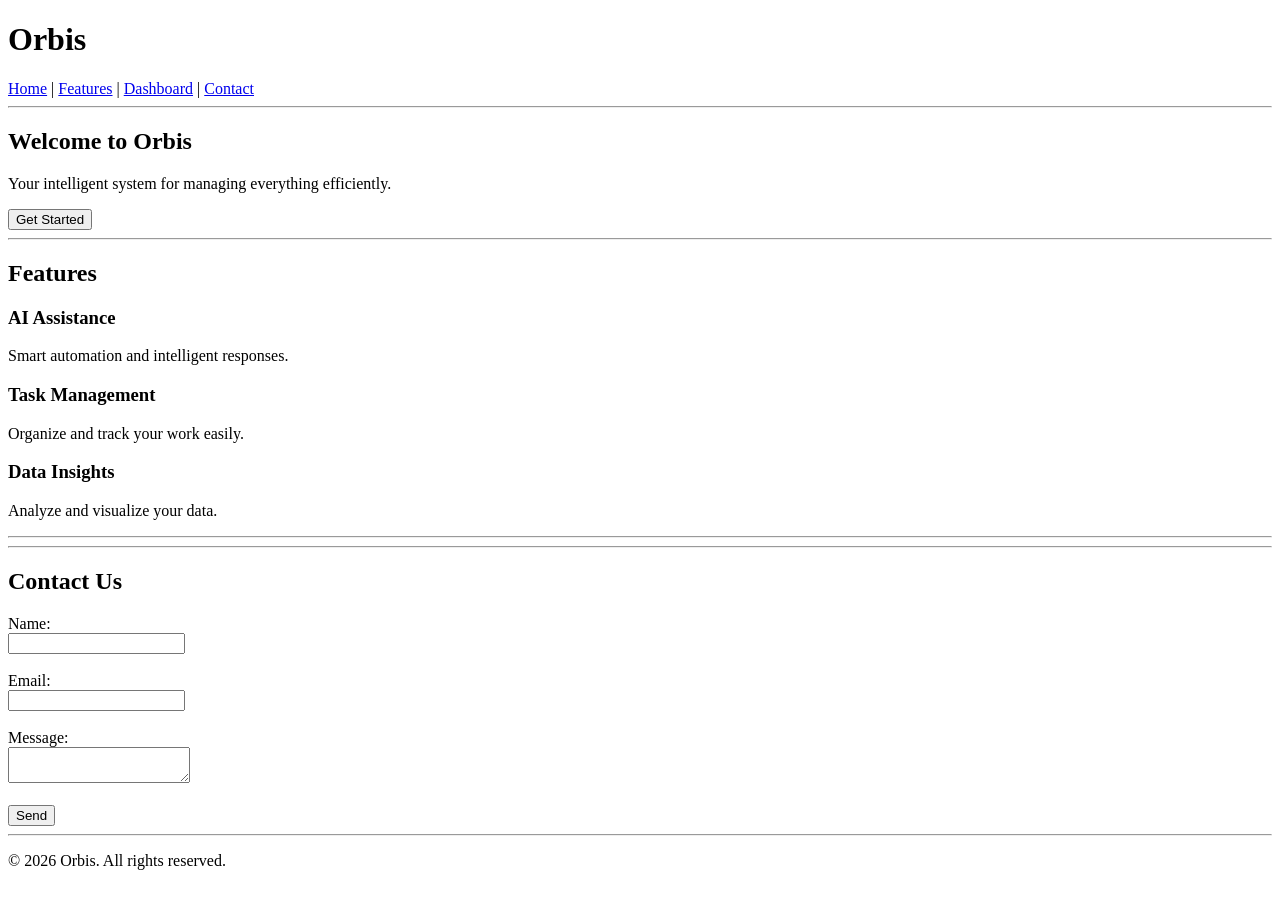
==== index.html @ 8f3bd118 "Initial commit" ====
<!DOCTYPE html>
<html lang="en">
<head>
    <meta charset="UTF-8">
    <meta name="viewport" content="width=device-width, initial-scale=1.0">
    <title>Orbis App</title>
</head>
<body>

    <!-- Header -->
    <header>
        <h1>Orbis</h1>
        <nav>
            <a href="#">Home</a> |
            <a href="#">Features</a> |
            <a href="#">Dashboard</a> |
            <a href="#">Contact</a>
        </nav>
    </header>

    <hr>

    <!-- Main Section -->
    <main>

        <!-- Hero Section -->
        <section>
            <h2>Welcome to Orbis</h2>
            <p>Your intelligent system for managing everything efficiently.</p>
            <button>Get Started</button>
        </section>

        <hr>

        <!-- Features Section -->
        <section>
            <h2>Features</h2>

            <article>
                <h3>AI Assistance</h3>
                <p>Smart automation and intelligent responses.</p>
            </article>

            <article>
                <h3>Task Management</h3>
                <p>Organize and track your work easily.</p>
            </article>

            <article>
                <h3>Data Insights</h3>
                <p>Analyze and visualize your data.</p>
            </article>

        </section>

        <hr>


        <hr>

        <!-- Contact Section -->
        <section>
            <h2>Contact Us</h2>

            <form>
                <label>Name:</label><br>
                <input type="text" name="name"><br><br>

                <label>Email:</label><br>
                <input type="email" name="email"><br><br>

                <label>Message:</label><br>
                <textarea name="message"></textarea><br><br>

                <button type="submit">Send</button>
            </form>
        </section>

    </main>

    <hr>

    
    <footer>
        <p>&copy; 2026 Orbis. All rights reserved.</p>
    </footer>

</body>
</html>
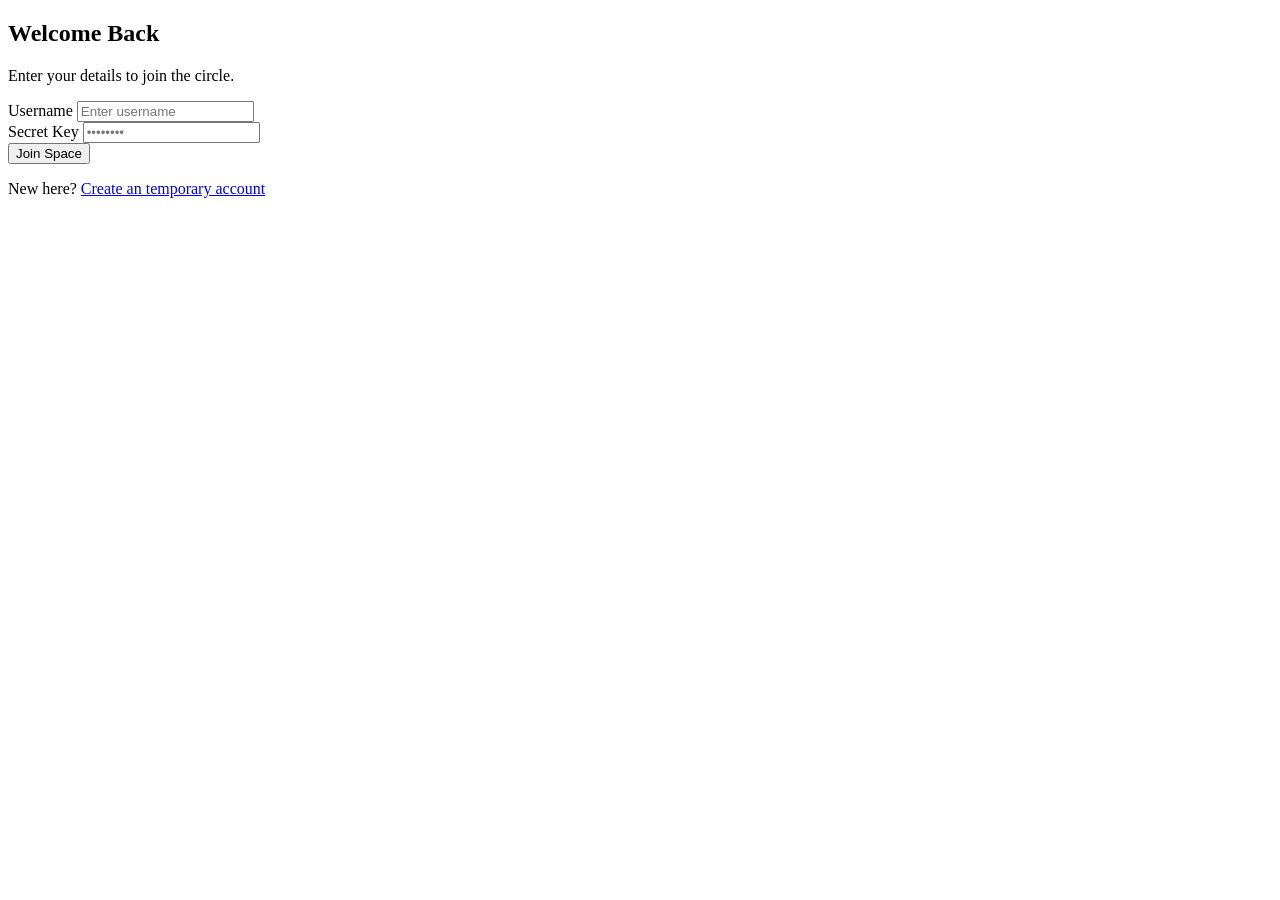
==== commit 6e0a1c03: "Revamp index.html for Live Circles prototype" ====
--- a/index.html
+++ b/index.html
@@ -3,87 +3,79 @@
 <head>
     <meta charset="UTF-8">
     <meta name="viewport" content="width=device-width, initial-scale=1.0">
-    <title>Orbis App</title>
+    <title>Live Circles | Prototype</title>
+   <link rel="stylesheet" href="main1.css">
 </head>
 <body>
 
-    <!-- Header -->
-    <header>
-        <h1>Orbis</h1>
-        <nav>
-            <a href="#">Home</a> |
-            <a href="#">Features</a> |
-            <a href="#">Dashboard</a> |
-            <a href="#">Contact</a>
-        </nav>
-    </header>
+    <div id="auth-container">
+    <div class="auth-card" id="login-card">
+        <h2>Welcome Back</h2>
+        <p class="subtitle">Enter your details to join the circle.</p>
+        
+        <form id="login-form">
+            <div class="input-group">
+                <label>Username</label>
+                <input type="text" id="login-username" placeholder="Enter username" required>
+            </div>
+            
+            <div class="input-group">
+                <label>Secret Key</label>
+                <input type="password" id="login-password" placeholder="••••••••" required>
+            </div>
 
-    <hr>
+            <button type="submit" class="btn-primary">Join Space</button>
+        </form>
+        
+        <p class="switch-text">New here? <a href="#" onclick="toggleAuth('register')">Create an temporary account</a></p>
+    </div>
 
-    <!-- Main Section -->
-    <main>
+    <div class="auth-card" id="register-card" style="display: none;">
+        <h2>Create Account</h2>
+        <p class="subtitle">Set up a temporary identity.</p>
+        
+        <form id="register-form">
+    <div class="input-group">
+        <label>Choose Username</label>
+        <input type="text" id="reg-username" placeholder="Pick a username" required>
+    </div>
+    
+    <div class="input-group">
+        <label>Create Secret Key</label>
+        <input type="password" id="reg-password" placeholder="Make it hard" required>
+    </div>
 
-        <!-- Hero Section -->
-        <section>
-            <h2>Welcome to Orbis</h2>
-            <p>Your intelligent system for managing everything efficiently.</p>
-            <button>Get Started</button>
-        </section>
+    <div class="avatar-section-title">Select Avatar</div>
+    <div class="avatar-grid">
+        <div class="avatar-option" data-avatar="🦊">🦊</div>
+        <div class="avatar-option" data-avatar="🐸">🐸</div>
+        <div class="avatar-option" data-avatar="🤖">🤖</div>
+        <div class="avatar-option" data-avatar="🐈">🐈</div>
+        <div class="avatar-option" data-avatar="🐿️">🐿️</div>
+        <div class="avatar-option" data-avatar="🦚">🦚</div>
+        <div class="avatar-option" data-avatar="🐍">🐍</div>
+        <div class="avatar-option" data-avatar="☃️">☃️</div>
+    </div>
 
-        <hr>
+    <button type="submit" class="btn-primary">Generate Identity</button>
+</form>
+        
+        <p class="switch-text">Already have a key? <a href="#" onclick="toggleAuth('login')">Back to login</a></p>
+    </div>
+</div>
+<script>
+        // This function handles swapping between login and register cards
+        function toggleAuth(view) {
+            const loginCard = document.getElementById('login-card');
+            const registerCard = document.getElementById('register-card');
 
-        <!-- Features Section -->
-        <section>
-            <h2>Features</h2>
-
-            <article>
-                <h3>AI Assistance</h3>
-                <p>Smart automation and intelligent responses.</p>
-            </article>
-
-            <article>
-                <h3>Task Management</h3>
-                <p>Organize and track your work easily.</p>
-            </article>
-
-            <article>
-                <h3>Data Insights</h3>
-                <p>Analyze and visualize your data.</p>
-            </article>
-
-        </section>
-
-        <hr>
-
-
-        <hr>
-
-        <!-- Contact Section -->
-        <section>
-            <h2>Contact Us</h2>
-
-            <form>
-                <label>Name:</label><br>
-                <input type="text" name="name"><br><br>
-
-                <label>Email:</label><br>
-                <input type="email" name="email"><br><br>
-
-                <label>Message:</label><br>
-                <textarea name="message"></textarea><br><br>
-
-                <button type="submit">Send</button>
-            </form>
-        </section>
-
-    </main>
-
-    <hr>
-
-    
-    <footer>
-        <p>&copy; 2026 Orbis. All rights reserved.</p>
-    </footer>
-
+            if (view === 'register') {
+                loginCard.style.display = 'none';
+                registerCard.style.display = 'block';
+            } else {
+                loginCard.style.display = 'block';
+                registerCard.style.display = 'none';
+            }
+        }
+    </script>
 </body>
-</html>
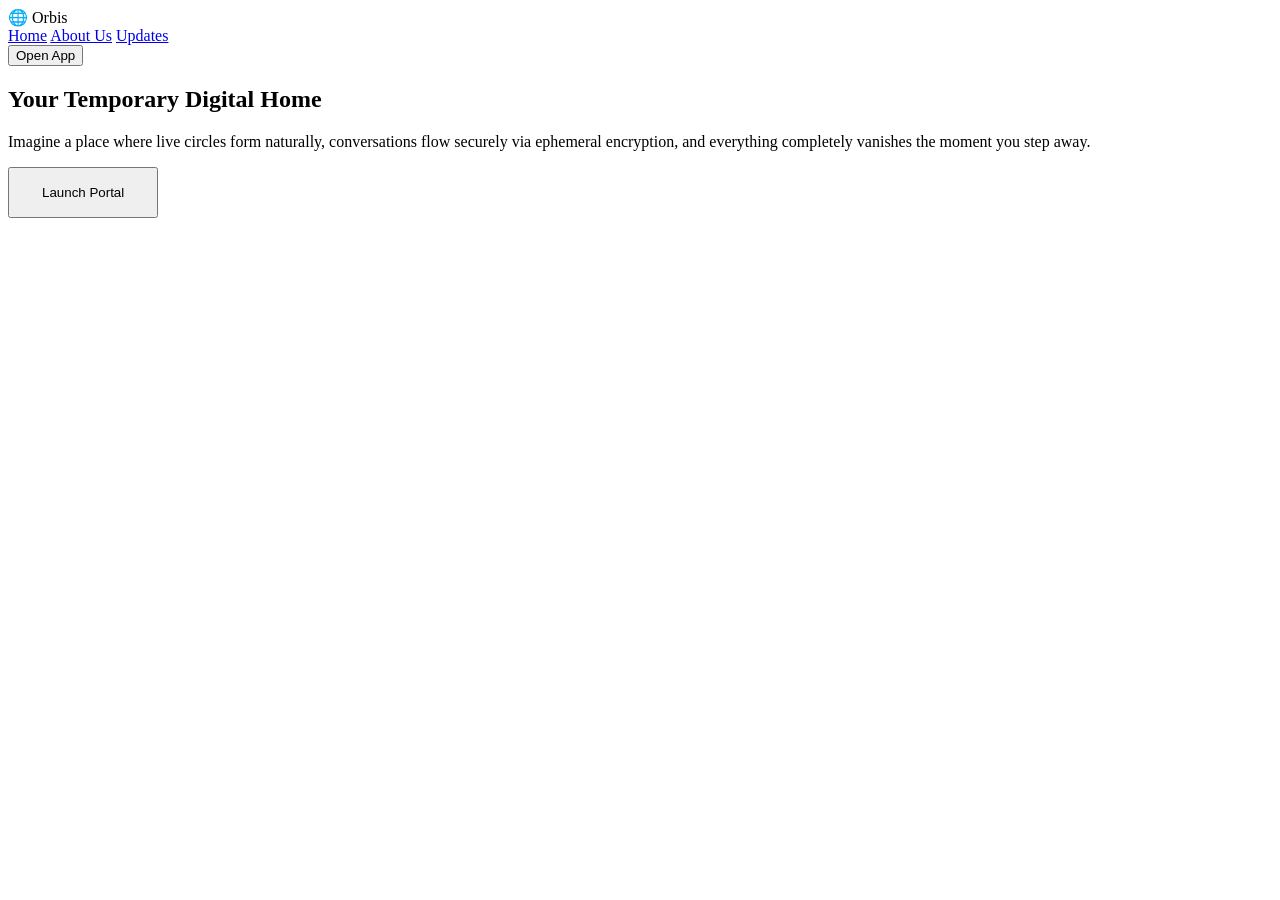
==== commit 09257b34: "Enhance header and navigation structure in index.html Updated the title and added navigation element" ====
--- a/index.html
+++ b/index.html
@@ -4,67 +4,112 @@
     <meta charset="UTF-8">
     <meta name="viewport" content="width=device-width, initial-scale=1.0">
     <title>Live Circles | Prototype</title>
-   <link rel="stylesheet" href="main1.css">
+    <link rel="stylesheet" href="main1.css">
 </head>
 <body>
 
-    <div id="auth-container">
-    <div class="auth-card" id="login-card">
-        <h2>Welcome Back</h2>
-        <p class="subtitle">Enter your details to join the circle.</p>
-        
-        <form id="login-form">
-            <div class="input-group">
-                <label>Username</label>
-                <input type="text" id="login-username" placeholder="Enter username" required>
+    <header class="main-header">
+         <div class="logo" onclick="showPage('home')">🌐 Orbis</div>
+         <nav class="nav-links">
+             <a href="#" onclick="showPage('home')">Home</a>
+              <a href="#" onclick="showPage('about')">About Us</a>
+             <a href="#" onclick="showPage('updates')">Updates</a>
+         </nav>
+         <button class="btn-nav-auth" onclick="showPage('auth')">Open App</button>
+    </header>
+
+    <main class="content-wrapper">
+
+        <section id="page-home" class="web-page">
+            <h1 class="hero-title">Your Temporary Digital Home</h1>
+            <p class="hero-subtitle">Imagine a place where live circles form naturally, conversations flow securely via ephemeral encryption, and everything completely vanishes the moment you step away.</p>
+            <div class="hero-cta-group">
+                <button class="btn-primary" onclick="showPage('auth')" style="width: auto; padding: 16px 32px;">Launch Portal</button>
             </div>
-            
-            <div class="input-group">
-                <label>Secret Key</label>
-                <input type="password" id="login-password" placeholder="••••••••" required>
+        </section>
+
+        <section id="page-about" class="web-page" style="display: none;">
+            <h2>Who We Are</h2>
+            <p class="page-text">We are an anomaly project building a space free from digital tracking footprints. LiveCircles maps real-time user presences dynamically using decentralized logic. No permanent logs, no tracking telemetry, total zero-retention architecture.</p>
+        </section>
+
+        <section id="page-updates" class="web-page" style="display: none;">
+            <h2>Updates</h2>
+            <p class="page-text" style="color: var(--text-dim);">Future roadmap modifications will appear here.</p>
+        </section>
+
+        <section id="page-auth" class="web-page" style="display: none;">
+            <div id="auth-container">
+                
+                <div class="auth-card" id="login-card">
+                    <h2>Welcome Back</h2>
+                    <p class="subtitle">Enter your details to join the circle.</p>
+                    
+                    <form id="login-form" onsubmit="handleAuthSubmit(event, 'login')">
+                        <div class="input-group">
+                            <label>Username</label>
+                            <input type="text" id="login-username" placeholder="Enter username" required>
+                        </div>
+                        
+                        <div class="input-group">
+                            <label>Secret Key</label>
+                            <input type="password" id="login-password" placeholder="••••••••" required>
+                        </div>
+
+                        <button type="submit" class="btn-primary">Join Space</button>
+                    </form>
+                    
+                    <p class="switch-text">New here? <a href="#" onclick="toggleAuth('register')">Create an ephemeral account</a></p>
+                </div>
+
+                <div class="auth-card" id="register-card" style="display: none;">
+                    <h2>Create Account</h2>
+                    <p class="subtitle">Set up a temporary identity.</p>
+                    
+                    <form id="register-form" onsubmit="handleAuthSubmit(event, 'register')">
+                        <div class="input-group">
+                            <label>Choose Username</label>
+                            <input type="text" id="reg-username" placeholder="Pick a handle" required>
+                        </div>
+                        
+                        <div class="input-group">
+                            <label>Create Secret Key</label>
+                            <input type="password" id="reg-password" placeholder="Make it strong" required>
+                        </div>
+
+                        <div class="avatar-section-title">Select Avatar</div>
+                        <div class="avatar-grid">
+                                 <div class="avatar-option" data-avatar="🦊">🦊</div>
+                                 <div class="avatar-option" data-avatar="🐸">🐸</div>
+                                 <div class="avatar-option" data-avatar="🤖">🤖</div>
+                                 <div class="avatar-option" data-avatar="🐈">🐈</div>
+                                 <div class="avatar-option" data-avatar="🐿️">🐿️</div>
+                                 <div class="avatar-option" data-avatar="🦚">🦚</div>
+                                 <div class="avatar-option" data-avatar="🐍">🐍</div>
+                                 <div class="avatar-option" data-avatar="☃️">☃️</div>
+                        </div>
+
+                        <button type="submit" class="btn-primary">Generate Identity</button>
+                    </form>
+                    
+                    <p class="switch-text">Already have a key? <a href="#" onclick="toggleAuth('login')">Back to login</a></p>
+                </div>
+
             </div>
+        </section>
 
-            <button type="submit" class="btn-primary">Join Space</button>
-        </form>
-        
-        <p class="switch-text">New here? <a href="#" onclick="toggleAuth('register')">Create an temporary account</a></p>
-    </div>
+    </main>
 
-    <div class="auth-card" id="register-card" style="display: none;">
-        <h2>Create Account</h2>
-        <p class="subtitle">Set up a temporary identity.</p>
-        
-        <form id="register-form">
-    <div class="input-group">
-        <label>Choose Username</label>
-        <input type="text" id="reg-username" placeholder="Pick a username" required>
-    </div>
-    
-    <div class="input-group">
-        <label>Create Secret Key</label>
-        <input type="password" id="reg-password" placeholder="Make it hard" required>
-    </div>
+    <script>
+        // 1. Navigation Panel Swapping
+        function showPage(pageId) {
+            document.querySelectorAll('.web-page').forEach(page => {
+                page.style.display = 'none';
+            });
+            document.getElementById('page-' + pageId).style.display = 'flex';
+        }
 
-    <div class="avatar-section-title">Select Avatar</div>
-    <div class="avatar-grid">
-        <div class="avatar-option" data-avatar="🦊">🦊</div>
-        <div class="avatar-option" data-avatar="🐸">🐸</div>
-        <div class="avatar-option" data-avatar="🤖">🤖</div>
-        <div class="avatar-option" data-avatar="🐈">🐈</div>
-        <div class="avatar-option" data-avatar="🐿️">🐿️</div>
-        <div class="avatar-option" data-avatar="🦚">🦚</div>
-        <div class="avatar-option" data-avatar="🐍">🐍</div>
-        <div class="avatar-option" data-avatar="☃️">☃️</div>
-    </div>
-
-    <button type="submit" class="btn-primary">Generate Identity</button>
-</form>
-        
-        <p class="switch-text">Already have a key? <a href="#" onclick="toggleAuth('login')">Back to login</a></p>
-    </div>
-</div>
-<script>
-        // This function handles swapping between login and register cards
+        // 2. Auth Subcard Swapping (Login vs Register)
         function toggleAuth(view) {
             const loginCard = document.getElementById('login-card');
             const registerCard = document.getElementById('register-card');
@@ -77,5 +122,35 @@
                 registerCard.style.display = 'none';
             }
         }
+
+        // 3. Interactive Avatar Selection Selector
+        const avatarOptions = document.querySelectorAll('.avatar-option');
+        let chosenAvatar = null;
+
+        avatarOptions.forEach(option => {
+            option.addEventListener('click', () => {
+                avatarOptions.forEach(opt => opt.classList.remove('active'));
+                option.classList.add('active');
+                chosenAvatar = option.getAttribute('data-avatar');
+                console.log("Selected Avatar:", chosenAvatar);
+            });
+        });
+
+        // 4. Form Action Execution (Fix for your buttons!)
+        function handleAuthSubmit(event, mode) {
+            event.preventDefault(); // Prevents page refresh breakdown
+            
+            if (mode === 'register' && !chosenAvatar) {
+                alert("Please select an avatar entity before entering!");
+                return;
+            }
+
+            const username = mode === 'register' 
+                ? document.getElementById('reg-username').value 
+                : document.getElementById('login-username').value;
+
+            alert(`Identity Confirmed: Welcome ${username || 'Agent'}. Next step will launch your interactive circle layout map!`);
+        }
     </script>
 </body>
+</html>
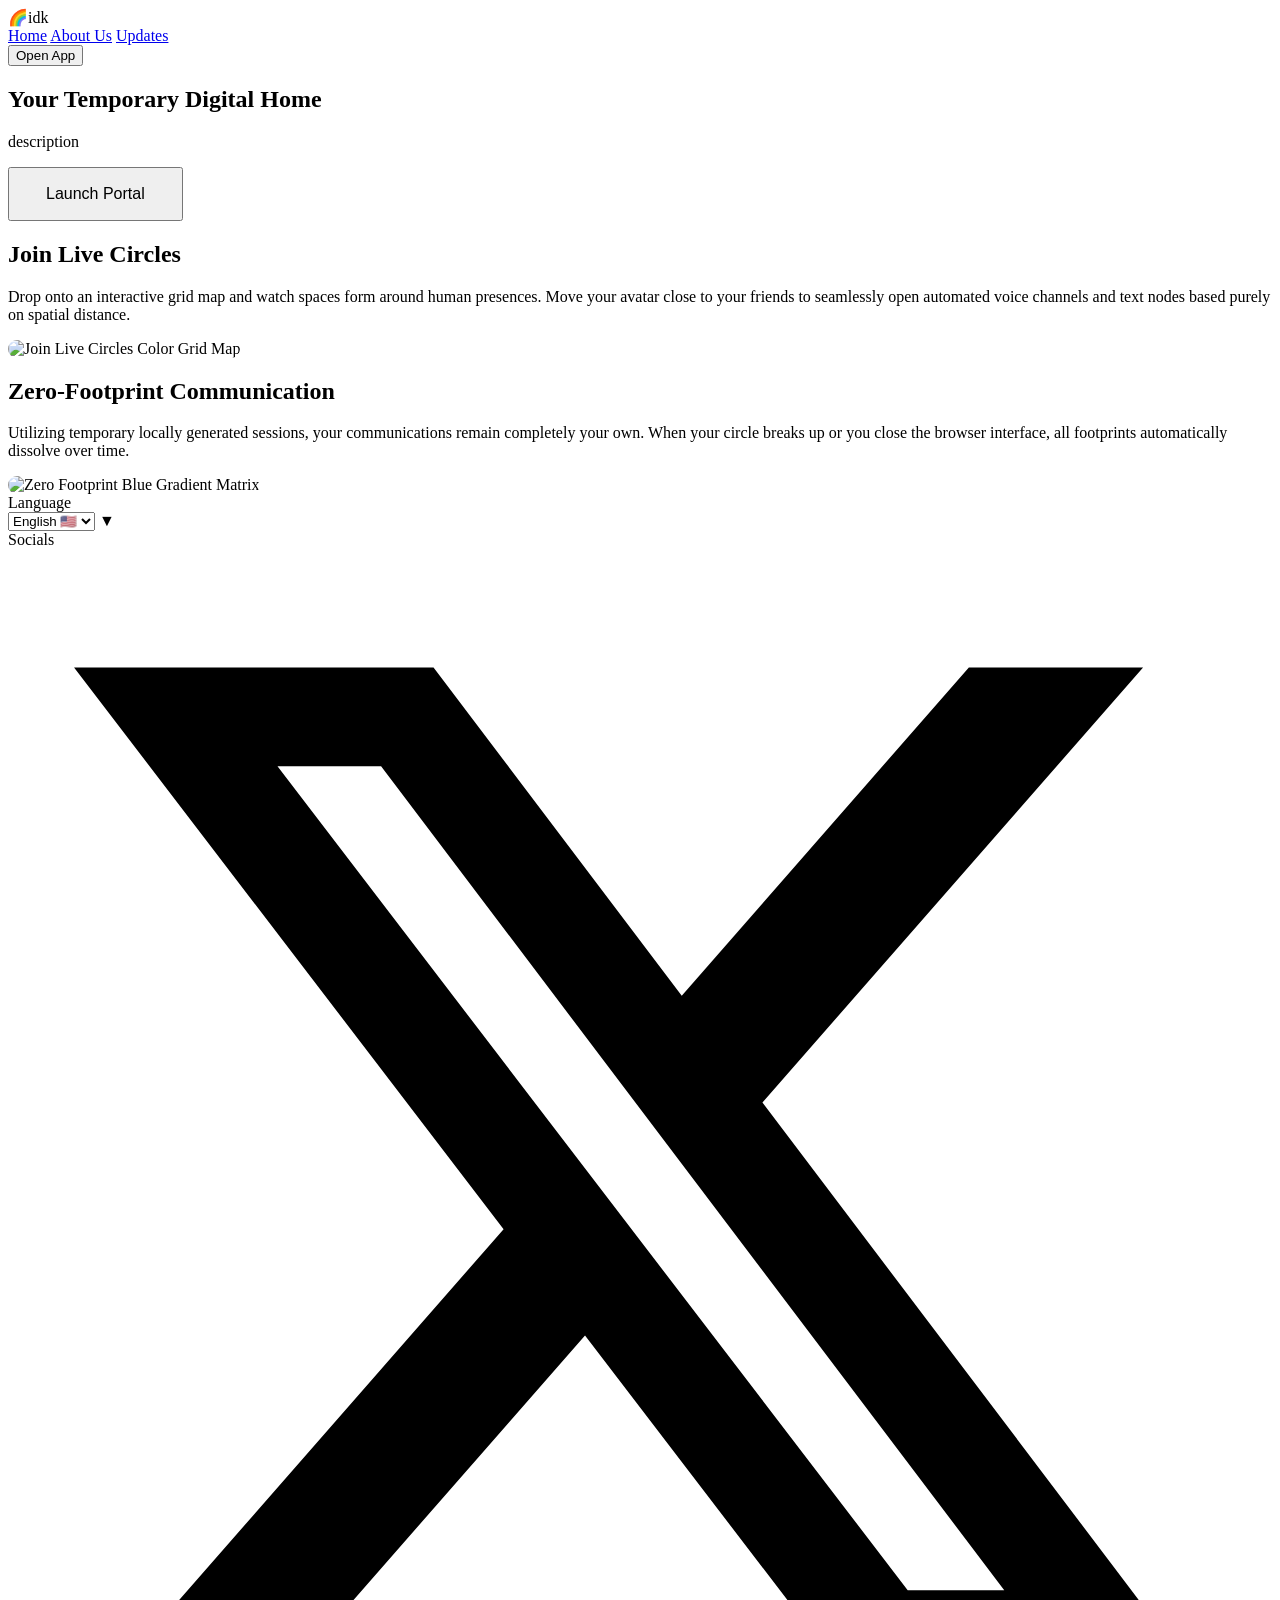
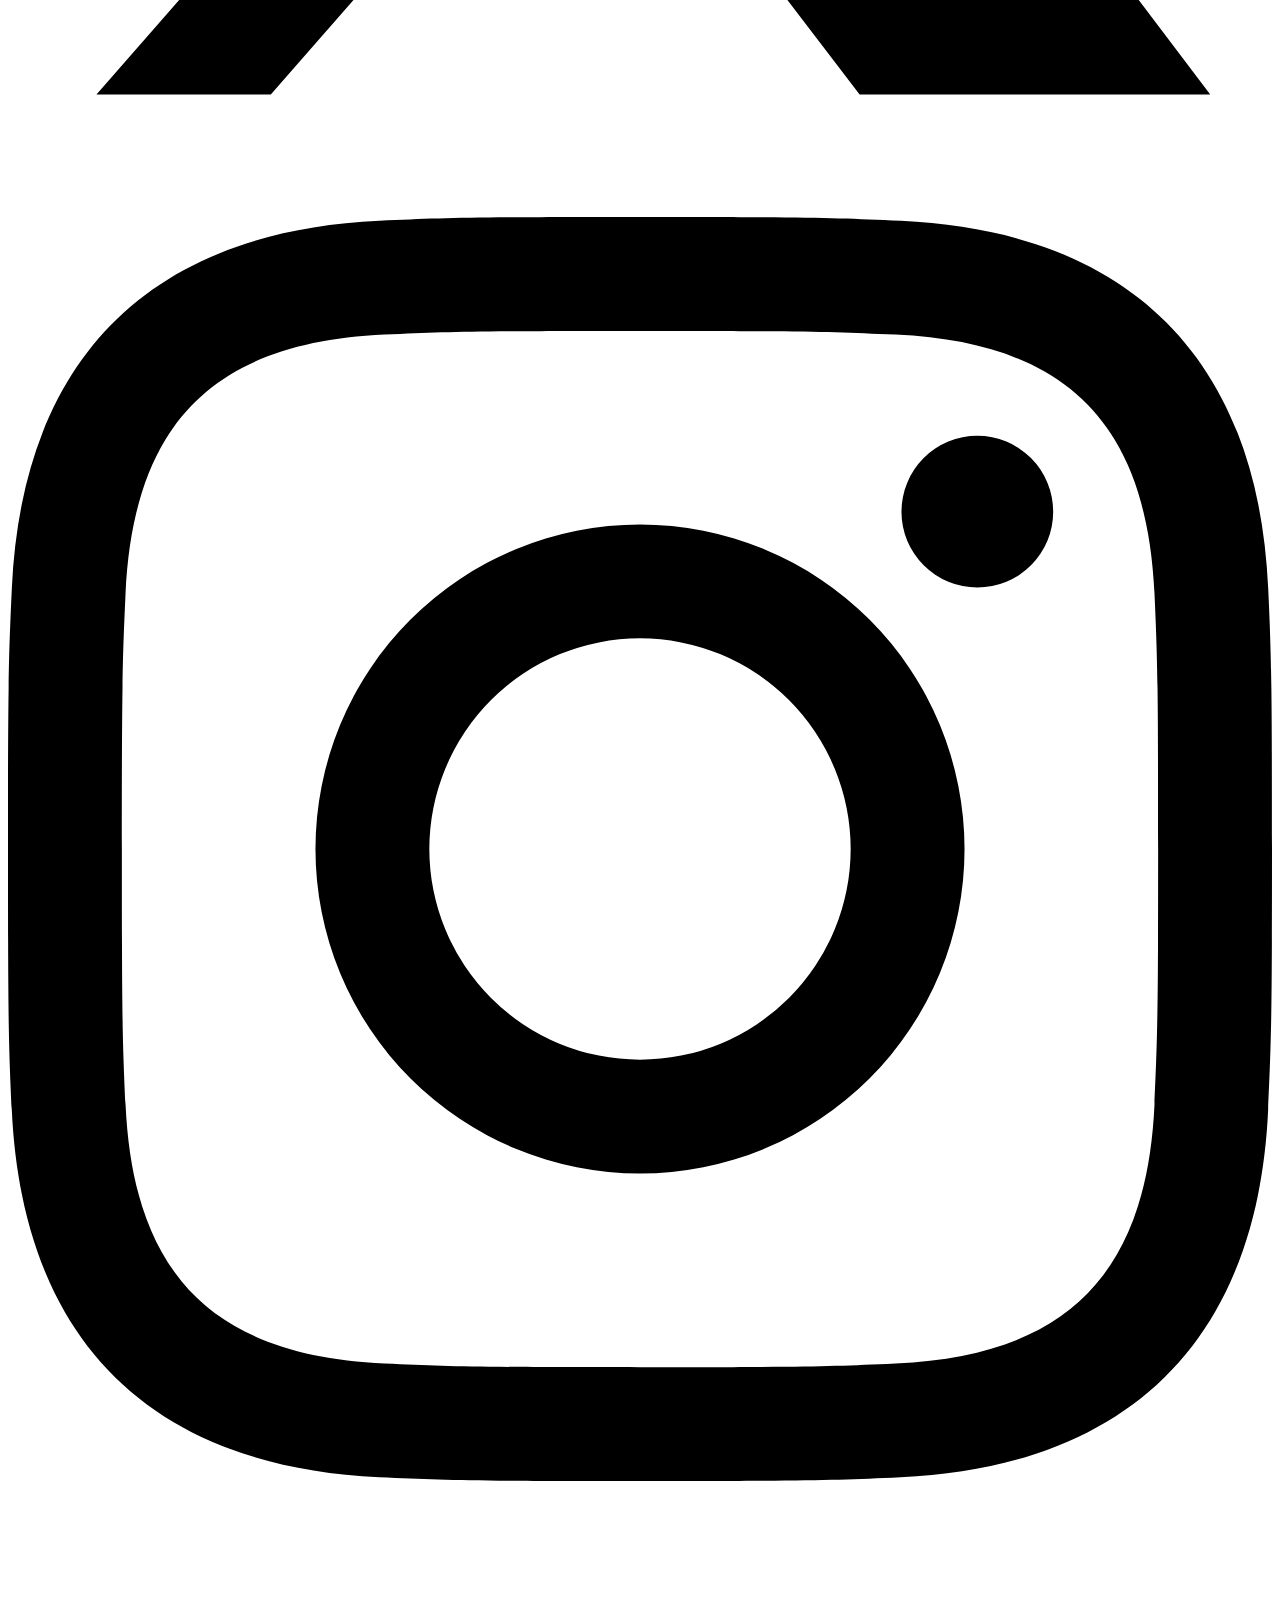
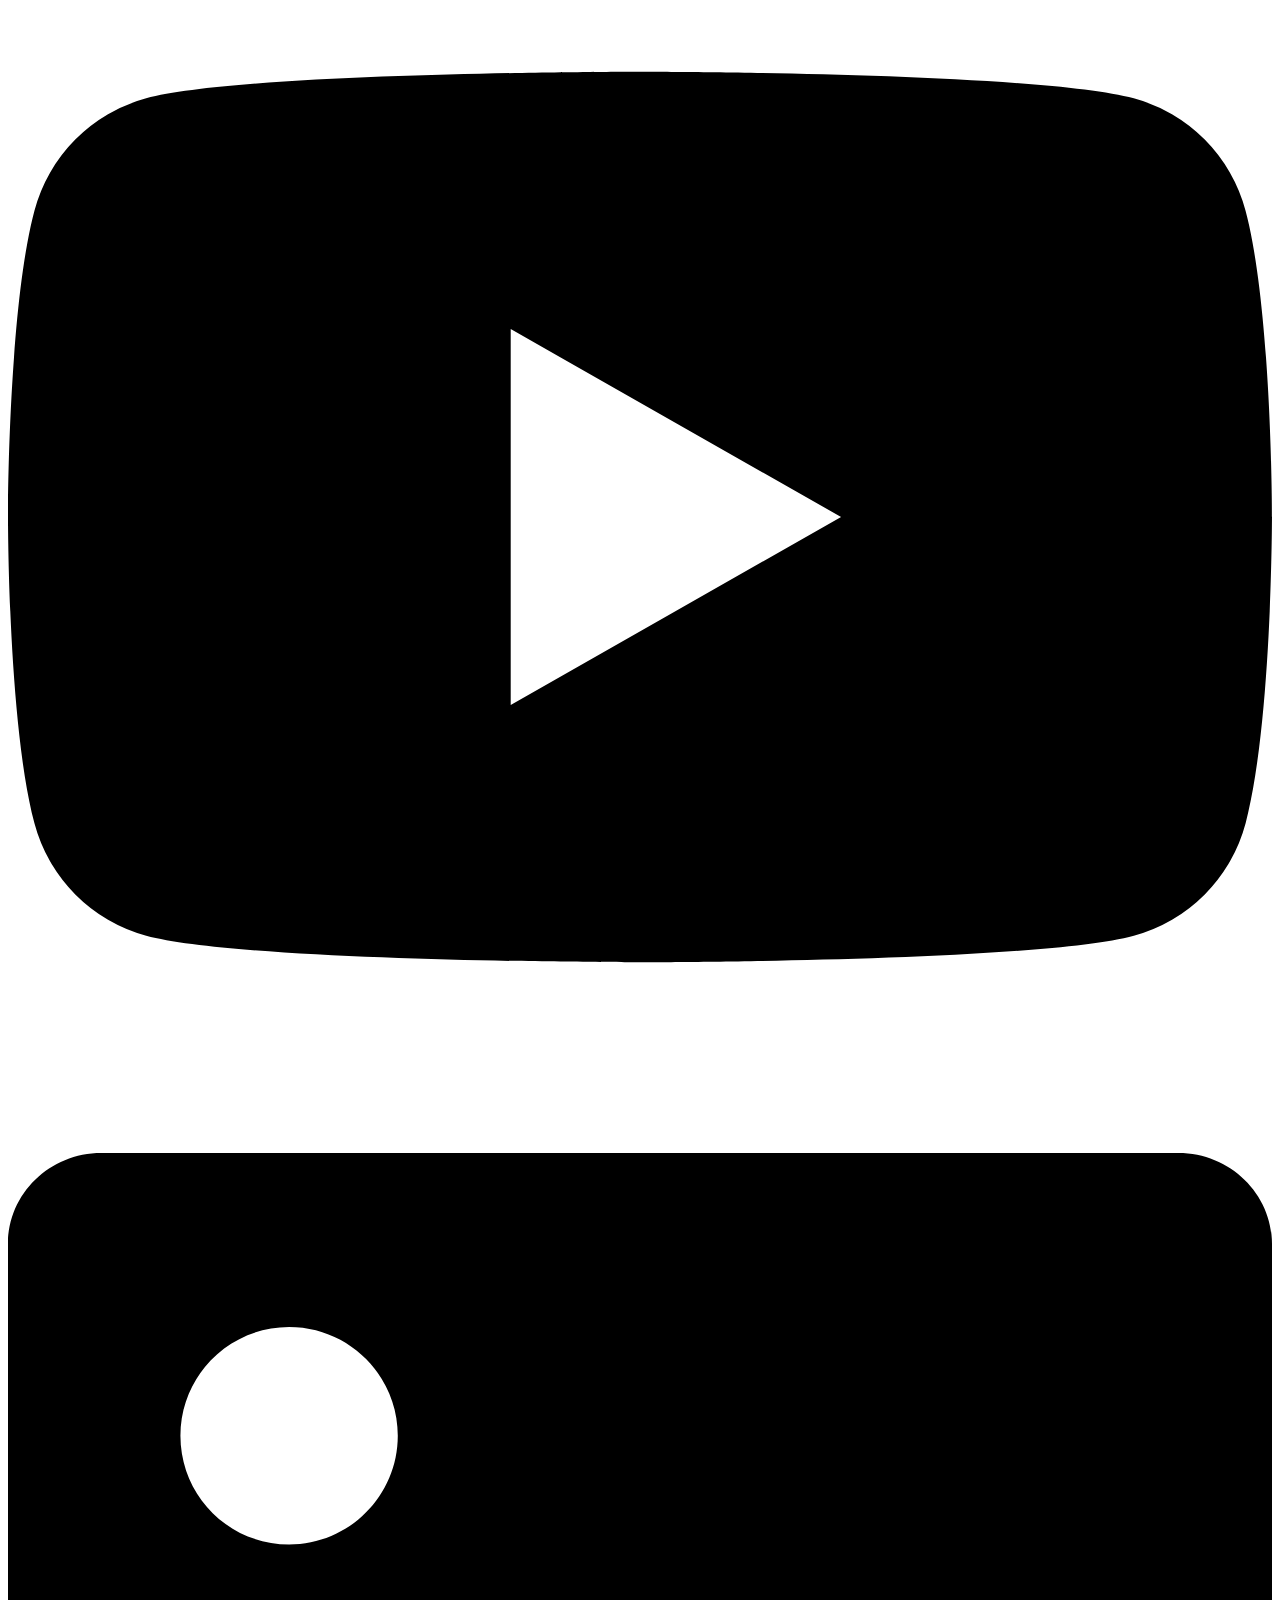
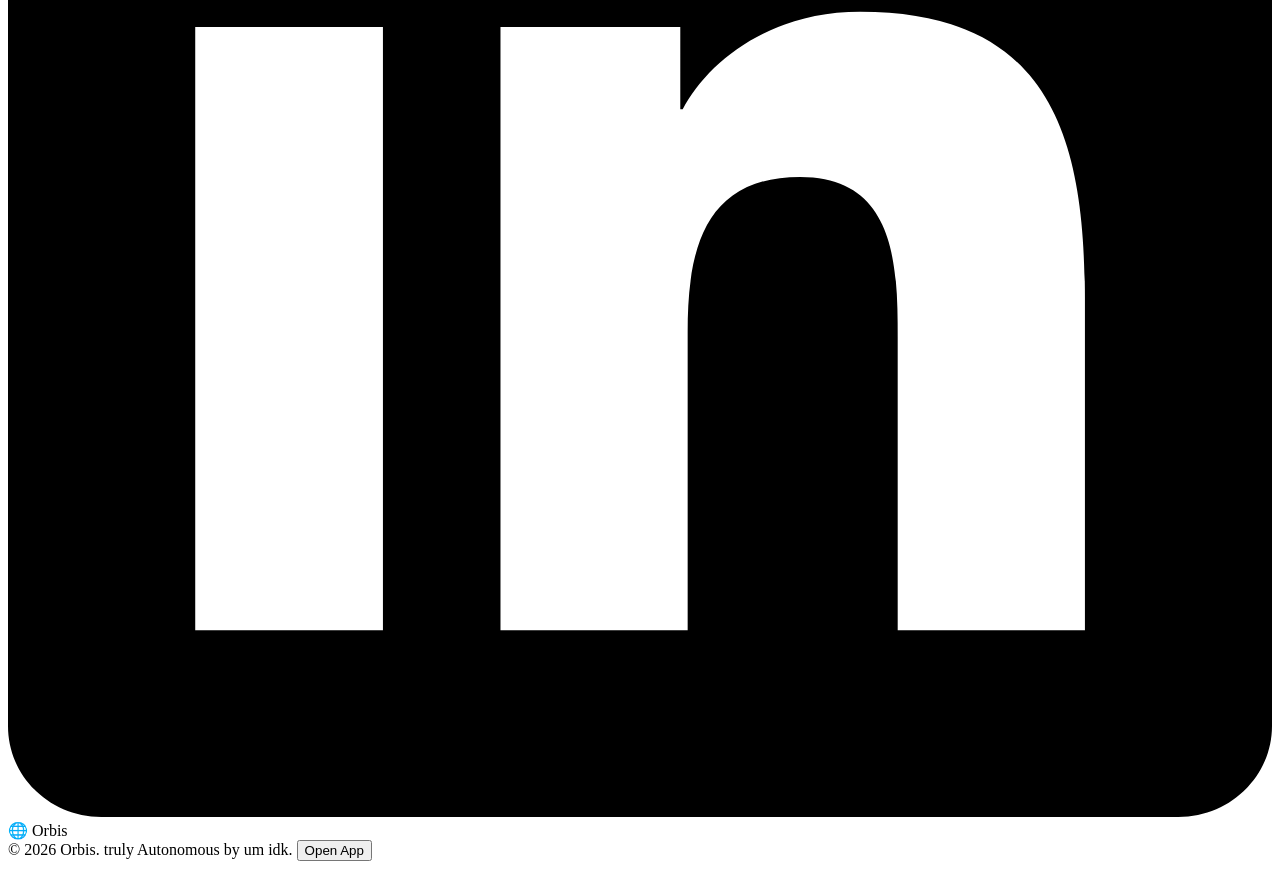
==== commit 93da5039: "Refactor index.html for Orbis branding and layout" ====
--- a/index.html
+++ b/index.html
@@ -3,42 +3,161 @@
 <head>
     <meta charset="UTF-8">
     <meta name="viewport" content="width=device-width, initial-scale=1.0">
-    <title>Live Circles | Prototype</title>
-    <link rel="stylesheet" href="main1.css">
+    <title>Orbis | Prototype</title>
+    <link rel="stylesheet" href="style.css">
 </head>
 <body>
 
     <header class="main-header">
-         <div class="logo" onclick="showPage('home')">🌐 Orbis</div>
-         <nav class="nav-links">
-             <a href="#" onclick="showPage('home')">Home</a>
-              <a href="#" onclick="showPage('about')">About Us</a>
-             <a href="#" onclick="showPage('updates')">Updates</a>
-         </nav>
-         <button class="btn-nav-auth" onclick="showPage('auth')">Open App</button>
+        <div class="logo" onclick="showPage('home')">🌈idk</div>
+        <nav class="nav-links">
+            <a href="#" onclick="showPage('home')">Home</a>
+            <a href="#" onclick="showPage('about')">About Us</a>
+            <a href="#" onclick="showPage('updates')">Updates</a>
+        </nav>
+        <button class="btn-nav-auth" onclick="showPage('auth')">Open App</button>
     </header>
 
     <main class="content-wrapper">
 
         <section id="page-home" class="web-page">
+    <div class="homepage-container">
+        
+        <div class="hero-section">
             <h1 class="hero-title">Your Temporary Digital Home</h1>
-            <p class="hero-subtitle">Imagine a place where live circles form naturally, conversations flow securely via ephemeral encryption, and everything completely vanishes the moment you step away.</p>
-            <div class="hero-cta-group">
-                <button class="btn-primary" onclick="showPage('auth')" style="width: auto; padding: 16px 32px;">Launch Portal</button>
+            <p class="hero-subtitle">description</p>
+            <button class="btn-primary" onclick="showPage('auth')" style="width: auto; padding: 16px 36px; font-size: 16px;">Launch Portal</button>
+        </div>
+
+        <div class="feature-section bg-lighter">
+            <div class="feature-grid">
+                <div class="feature-text-block">
+                    <h2>Join Live Circles</h2>
+                    <p>Drop onto an interactive grid map and watch spaces form around human presences. Move your avatar close to your friends to seamlessly open automated voice channels and text nodes based purely on spatial distance.</p>
+                </div>
+                <div class="feature-graphic-placeholder" style="border: none; background: transparent;">
+                    <img src="1.jpg" alt="Join Live Circles Color Grid Map" style="width: 100%; height: 100%; object-fit: cover; border-radius: 20px;">
+                </div>
+            </div>
+        </div>
+
+        <div class="feature-section bg-darker">
+            <div class="feature-grid row-reverse">
+                <div class="feature-text-block">
+                    <h2>Zero-Footprint Communication</h2>
+                    <p>Utilizing temporary locally generated sessions, your communications remain completely your own. When your circle breaks up or you close the browser interface, all footprints automatically dissolve over time.</p>
+                </div>
+                <div class="feature-graphic-placeholder" style="border: none; background: transparent;">
+                    <img src="2.jpg" alt="Zero Footprint Blue Gradient Matrix" style="width: 100%; height: 100%; object-fit: cover; border-radius: 20px;">
+                </div>
+            </div>
+        </div>
+
+    </div>
+</section>
+        <section id="page-workspace" class="web-page workspace-panel-wrapper" style="display: none;">
+            <div class="workspace-container">
+                
+                <aside class="workspace-sidebar left-sidebar">
+                    <div class="sidebar-block">
+                        <h3>User Settings</h3>
+                        <p class="sidebar-desc">Manage your temporary session parameters.</p>
+                        
+                        <div class="setting-row">
+                            <label>Profile Status</label>
+                            <div class="status-badge">Active Node</div>
+                        </div>
+                        
+                        <div class="setting-row">
+                            <label>Ephemeral ID</label>
+                            <input type="text" id="ws-display-username" value="Guest_Agent" readonly class="sidebar-input">
+                        </div>
+                    </div>
+
+                    <div class="sidebar-block">
+                        <h3>Change Avatar</h3>
+                        <p class="sidebar-desc">Switch your projection dynamically on the map grid.</p>
+                        <div class="workspace-avatar-grid">
+                            <div class="ws-avatar-cell active" data-avatar="🦊">🦊</div>
+                            <div class="ws-avatar-cell" data-avatar="🐸">🐸</div>
+                            <div class="ws-avatar-cell" data-avatar="🤖">🤖</div>
+                            <div class="ws-avatar-cell" data-avatar="🐈">🐈</div>
+                            <div class="ws-avatar-cell" data-avatar="🐿️">🐿️</div>
+                            <div class="ws-avatar-cell" data-avatar="🦚">🦚</div>
+                            <div class="ws-avatar-cell" data-avatar="🐍">🐍</div>
+                            <div class="ws-avatar-cell" data-avatar="☃️">☃️</div>
+                        </div>
+                        <button class="btn-sidebar-action">Update Identity</button>
+                    </div>
+                </aside>
+
+                <div class="workspace-core-canvas">
+                    <div class="spatial-ring-outer">
+                        <div class="spatial-ring-inner">
+                            <div class="spatial-avatar pos-center" id="user-map-node">🦊</div>
+                            <div class="spatial-avatar pos-top-left">🤖</div>
+                            <div class="spatial-avatar pos-top-right">🐸</div>
+                            <div class="spatial-avatar pos-bottom-left">🐈</div>
+                            <div class="spatial-avatar pos-bottom-right">☃️</div>
+                        </div>
+                    </div>
+                    <div class="canvas-indicator">
+                        <span class="pulse-dot"></span> Live Presence Grid Map
+                    </div>
+                </div>
+
+                <aside class="workspace-sidebar right-sidebar">
+                    <div class="sidebar-block">
+                        <h3>Group Details</h3>
+                        <p class="sidebar-desc">Live metadata matrix for this temporary room channel.</p>
+                    </div>
+
+                    <div class="metadata-list">
+                        <div class="meta-item">
+                            <label>Owner</label>
+                            <div class="meta-value highlight-text">👑 Ematar</div>
+                        </div>
+
+                        <div class="meta-item">
+                            <label>Member List (5)</label>
+                            <div class="meta-member-list">
+                                <div class="member-row"><span id="ws-roster-you">🦊 Guest_Agent</span> <span class="tag-you">You</span></div>
+                                <div class="member-row"><span>🐸 User_Alpha</span></div>
+                                <div class="member-row"><span>🤖 Cryptic_Node</span></div>
+                                <div class="member-row"><span>🐈 Matrix_Runner</span></div>
+                                <div class="member-row"><span>☃️ Cipher_Ghost</span></div>
+                            </div>
+                        </div>
+
+                        <div class="meta-item">
+                            <label>Active Till</label>
+                            <div class="meta-value countdown-timer">2026-05-22 23:59 UTC</div>
+                        </div>
+
+                        <div class="meta-item">
+                            <label>Room Password</label>
+                            <div class="password-display-wrapper">
+                                <input type="password" value="OasisSecretKey2026" readonly id="ws-room-pass">
+                                <button class="btn-toggle-view" onclick="togglePassVisibility()">👁️</button>
+                            </div>
+                        </div>
+                    </div>
+                </aside>
+
             </div>
         </section>
 
-        <section id="page-about" class="web-page" style="display: none;">
+        <section id="page-about" class="web-page standard-panel" style="display: none;">
             <h2>Who We Are</h2>
-            <p class="page-text">We are an anomaly project building a space free from digital tracking footprints. LiveCircles maps real-time user presences dynamically using decentralized logic. No permanent logs, no tracking telemetry, total zero-retention architecture.</p>
+            <p class="page-text">students</p>
         </section>
 
-        <section id="page-updates" class="web-page" style="display: none;">
+        <section id="page-updates" class="web-page standard-panel" style="display: none;">
             <h2>Updates</h2>
-            <p class="page-text" style="color: var(--text-dim);">Future roadmap modifications will appear here.</p>
+            <p class="page-text" style="color: var(--text-dim);">Future updates will appear here.</p>
         </section>
 
-        <section id="page-auth" class="web-page" style="display: none;">
+        <section id="page-auth" class="web-page auth-panel-wrapper" style="display: none;">
             <div id="auth-container">
                 
                 <div class="auth-card" id="login-card">
@@ -59,7 +178,7 @@
                         <button type="submit" class="btn-primary">Join Space</button>
                     </form>
                     
-                    <p class="switch-text">New here? <a href="#" onclick="toggleAuth('register')">Create an ephemeral account</a></p>
+                    <p class="switch-text">New here? <a href="#" onclick="toggleAuth('register')">Create a temporary account</a></p>
                 </div>
 
                 <div class="auth-card" id="register-card" style="display: none;">
@@ -69,24 +188,24 @@
                     <form id="register-form" onsubmit="handleAuthSubmit(event, 'register')">
                         <div class="input-group">
                             <label>Choose Username</label>
-                            <input type="text" id="reg-username" placeholder="Pick a handle" required>
+                            <input type="text" id="reg-username" placeholder="Pick a username" required>
                         </div>
                         
                         <div class="input-group">
                             <label>Create Secret Key</label>
-                            <input type="password" id="reg-password" placeholder="Make it strong" required>
+                            <input type="password" id="reg-password" placeholder="Make it 🌈 hard" required>
                         </div>
 
                         <div class="avatar-section-title">Select Avatar</div>
                         <div class="avatar-grid">
-                                 <div class="avatar-option" data-avatar="🦊">🦊</div>
-                                 <div class="avatar-option" data-avatar="🐸">🐸</div>
-                                 <div class="avatar-option" data-avatar="🤖">🤖</div>
-                                 <div class="avatar-option" data-avatar="🐈">🐈</div>
-                                 <div class="avatar-option" data-avatar="🐿️">🐿️</div>
-                                 <div class="avatar-option" data-avatar="🦚">🦚</div>
-                                 <div class="avatar-option" data-avatar="🐍">🐍</div>
-                                 <div class="avatar-option" data-avatar="☃️">☃️</div>
+                            <div class="avatar-option" data-avatar="🦊">🦊</div>
+                            <div class="avatar-option" data-avatar="🐸">🐸</div>
+                            <div class="avatar-option" data-avatar="🤖">🤖</div>
+                            <div class="avatar-option" data-avatar="🐈">🐈</div>
+                            <div class="avatar-option" data-avatar="🐿️">🐿️</div>
+                            <div class="avatar-option" data-avatar="🦚">🦚</div>
+                            <div class="avatar-option" data-avatar="🐍">🐍</div>
+                            <div class="avatar-option" data-avatar="☃️">☃️</div>
                         </div>
 
                         <button type="submit" class="btn-primary">Generate Identity</button>
@@ -100,16 +219,84 @@
 
     </main>
 
+    <footer class="main-footer" id="global-footer">
+        <div class="footer-content">
+            
+            <div class="footer-left-zone">
+                <label class="footer-label">Language</label>
+                <div class="language-dropdown-wrapper">
+                    <select class="language-select">
+                        <option value="en">English 🇺🇸</option>
+                        <option value="hi">हिन्दी 🇮🇳</option>
+                        <option value="ja">日本語 🇯🇵</option>
+                    </select>
+                    <span class="custom-arrow-fallback">▼</span>
+                </div>
+            </div>
+
+            <div class="footer-right-zone">
+                <label class="footer-label">Socials</label>
+                <div class="social-icons-row">
+                    <a href="#" aria-label="Twitter/X" class="social-link-item">
+                        <svg class="svg-social" viewBox="0 0 24 24">
+                            <path d="M18.244 2.25h3.308l-7.227 8.26 8.502 11.24H16.17l-5.214-6.817L4.99 21.75H1.68l7.73-8.835L1.254 2.25H8.08l4.713 6.231zm-1.161 17.52h1.833L7.084 4.126H5.117z"/>
+                        </svg>
+                    </a>
+
+                    <a href="#" aria-label="Instagram" class="social-link-item">
+                        <svg class="svg-social" viewBox="0 0 24 24">
+                            <path d="M12 2.163c3.204 0 3.584.012 4.85.07 3.252.148 4.771 1.691 4.919 4.919.058 1.265.069 1.645.069 4.849 0 3.205-.012 3.584-.069 4.849-.149 3.225-1.664 4.771-4.919 4.919-1.266.058-1.644.07-4.85.07-3.204 0-3.584-.012-4.849-.07-3.26-.149-4.771-1.699-4.919-4.92-.058-1.265-.07-1.644-.07-4.849 0-3.204.013-3.583.07-4.849.149-3.227 1.664-4.771 4.919-4.919 1.266-.057 1.645-.069 4.849-.069zM12 0C8.741 0 8.333.014 7.053.072 2.695.272.273 2.69.073 7.051.014 8.333 0 8.741 0 12c0 3.259.014 3.668.072 4.948.2 4.358 2.618 6.78 6.98 6.98 1.281.058 1.689.072 4.948.072 3.259 0 3.668-.014 4.948-.072 4.354-.2 6.782-2.618 6.979-6.98.059-1.28.073-1.689.073-4.948 0-3.259-.014-3.667-.072-4.947-.196-4.354-2.617-6.78-6.979-6.98C15.668.014 15.259 0 12 0zm0 5.838a6.162 6.162 0 100 12.324 6.162 6.162 0 000-12.324zM12 16a4 4 0 110-8 4 4 0 010 8zm6.406-11.845a1.44 1.44 0 100 2.881 1.44 1.44 0 000-2.881z"/>
+                        </svg>
+                    </a>
+
+                    <a href="#" aria-label="YouTube" class="social-link-item">
+                        <svg class="svg-social" viewBox="0 0 24 24">
+                            <path d="M23.498 6.186a3.016 3.016 0 00-2.122-2.136C19.505 3.545 12 3.545 12 3.545s-7.505 0-9.377.505A3.017 3.017 0 00.502 6.186C0 8.07 0 12 0 12s0 3.93.502 5.814a3.016 3.016 0 002.122 2.136c1.871.505 9.376.505 9.376.505s7.505 0 9.377-.505a3.015 3.015 0 002.122-2.136C24 15.93 24 12 24 12s0-3.93-.502-5.814zM9.545 15.568V8.432L15.818 12l-6.273 3.568z"/>
+                        </svg>
+                    </a>
+
+                    <a href="#" aria-label="LinkedIn" class="social-link-item">
+                        <svg class="svg-social" viewBox="0 0 24 24">
+                            <path d="M20.447 20.452h-3.554v-5.569c0-1.328-.027-3.037-1.852-3.037-1.853 0-2.136 1.445-2.136 2.939v5.667H9.351V9h3.414v1.561h.046c.477-.9 1.637-1.85 3.37-1.85 3.601 0 4.267 2.37 4.267 5.455v6.286zM5.337 7.433c-1.144 0-2.063-.926-2.063-2.065 0-1.138.92-2.063 2.063-2.063 1.14 0 2.064.925 2.064 2.063 0 1.139-.925 2.065-2.064 2.065zm1.782 13.019H3.555V9h3.564v11.452zM22.225 0H1.771C.792 0 0 .774 0 1.729v20.542C0 23.227.792 24 1.771 24h20.451C23.2 24 24 23.227 24 22.271V1.729C24 .774 23.2 0 22.222 0h.003z"/>
+                        </svg>
+                    </a>
+
+                </div>
+            </div>
+
+        </div>
+
+        <div class="footer-bottom-divider">
+            <div class="footer-logo" onclick="showPage('home')">🌐 Orbis</div>
+            <span class="copyright-text">© 2026 Orbis. truly Autonomous by um idk.</span>
+            <button class="btn-nav-auth" onclick="showPage('auth')">Open App</button>
+        </div>
+    </footer>
+
     <script>
-        // 1. Navigation Panel Swapping
+        // Core Viewport Switching Architecture
         function showPage(pageId) {
             document.querySelectorAll('.web-page').forEach(page => {
                 page.style.display = 'none';
             });
-            document.getElementById('page-' + pageId).style.display = 'flex';
+            
+            const targetPage = document.getElementById('page-' + pageId);
+            if (targetPage) {
+                targetPage.style.display = 'flex';
+            }
+            
+            // Layout Overrides: Hide structural footer elements during immersive views
+            const footer = document.getElementById('global-footer');
+            if (pageId === 'auth' || pageId === 'workspace') {
+                footer.style.display = 'none';
+            } else {
+                footer.style.display = 'block';
+            }
+
+            window.scrollTo({ top: 0, behavior: 'smooth' });
         }
 
-        // 2. Auth Subcard Swapping (Login vs Register)
+        // Auth View Switcher Layouts
         function toggleAuth(view) {
             const loginCard = document.getElementById('login-card');
             const registerCard = document.getElementById('register-card');
@@ -123,34 +310,80 @@
             }
         }
 
-        // 3. Interactive Avatar Selection Selector
+        // Setup Selection Matrix for Registration View
         const avatarOptions = document.querySelectorAll('.avatar-option');
-        let chosenAvatar = null;
+        let chosenAvatar = "🦊"; // Default initial choice
 
         avatarOptions.forEach(option => {
             option.addEventListener('click', () => {
                 avatarOptions.forEach(opt => opt.classList.remove('active'));
                 option.classList.add('active');
                 chosenAvatar = option.getAttribute('data-avatar');
-                console.log("Selected Avatar:", chosenAvatar);
             });
         });
 
-        // 4. Form Action Execution (Fix for your buttons!)
+        // Live Workspace Profile Synchronizer (Left Column Grid)
+        const wsAvatarCells = document.querySelectorAll('.ws-avatar-cell');
+        wsAvatarCells.forEach(cell => {
+            cell.addEventListener('click', function() {
+                wsAvatarCells.forEach(c => c.classList.remove('active'));
+                this.classList.add('active');
+                
+                const selectedIcon = this.getAttribute('data-avatar');
+                
+                // Update Central Map Nodes
+                const userMapNode = document.getElementById('user-map-node');
+                if (userMapNode) {
+                    userMapNode.textContent = selectedIcon;
+                }
+                
+                // Update Right Column Metadata Roster Row
+                const rosterYou = document.getElementById('ws-roster-you');
+                const currentUsername = document.getElementById('ws-display-username').value;
+                if (rosterYou) {
+                    rosterYou.textContent = `${selectedIcon} ${currentUsername}`;
+                }
+            });
+        });
+
+        // Crypto Secret Key Hidden State Controller
+        function togglePassVisibility() {
+            const passInput = document.getElementById('ws-room-pass');
+            if (passInput) {
+                passInput.type = passInput.type === 'password' ? 'text' : 'password';
+            }
+        }
+
+        // Universal Gateway Route Submit Handler
         function handleAuthSubmit(event, mode) {
-            event.preventDefault(); // Prevents page refresh breakdown
+            event.preventDefault(); 
             
-            if (mode === 'register' && !chosenAvatar) {
-                alert("Please select an avatar entity before entering!");
-                return;
-            }
-
-            const username = mode === 'register' 
-                ? document.getElementById('reg-username').value 
-                : document.getElementById('login-username').value;
-
-            alert(`Identity Confirmed: Welcome ${username || 'Agent'}. Next step will launch your interactive circle layout map!`);
+            let usernameInput = "";
+            if (mode === 'register') {
+                usernameInput = document.getElementById('reg-username').value;
+            } else {
+                usernameInput = document.getElementById('login-username').value;
+            }
+
+            // Provision identity fields into Workspace fields on successful access
+            document.getElementById('ws-display-username').value = usernameInput;
+            document.getElementById('user-map-node').textContent = chosenAvatar;
+            document.getElementById('ws-roster-you').textContent = `${chosenAvatar} ${usernameInput}`;
+
+            // Sync active states inside Left Sidebar panel selector to match Registration step choice
+            wsAvatarCells.forEach(cell => {
+                if (cell.getAttribute('data-avatar') === chosenAvatar) {
+                    cell.classList.add('active');
+                } else {
+                    cell.classList.remove('active');
+                }
+            });
+
+            // Auto-redirect directly into Workspace dashboard hub view!
+            showPage('workspace');
         }
+        
     </script>
+    <script src="app1.js"></script>
 </body>
 </html>
